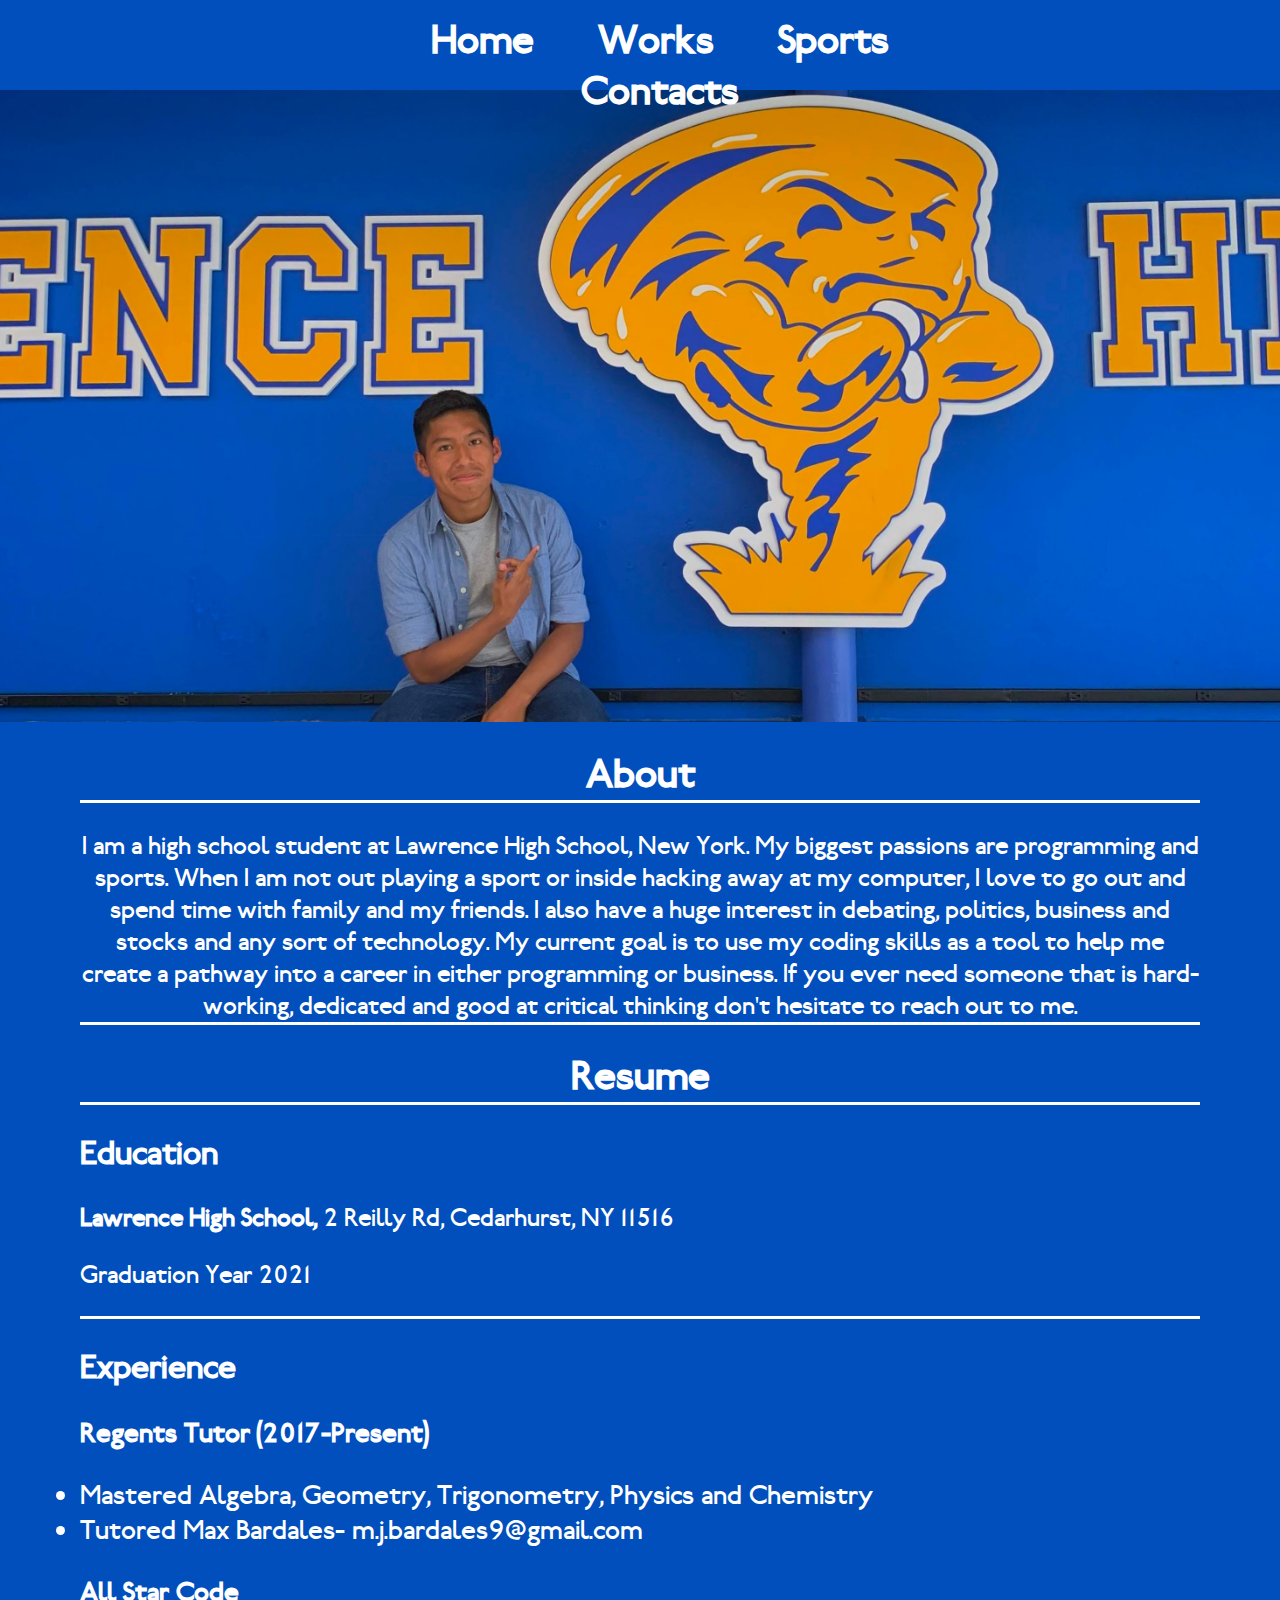
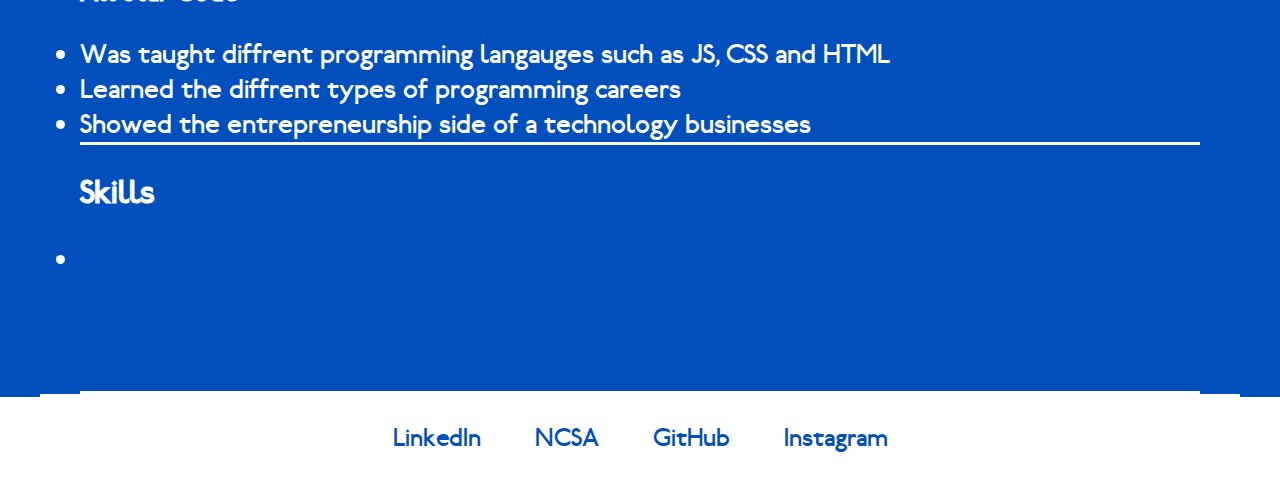
==== frontPage/index.html @ edbd0137 "startSportPage" ====
<!DOCTYPE html>
<html lang="en">
<head>
    <meta charset="UTF-8">
    <meta name="viewport" content="width=device-width, initial-scale=1.0">
    <meta http-equiv="X-UA-Compatible" content="ie=edge">
    <!-- <script src="script.js"></script> -->
    <link rel="stylesheet" type="text/css" href="css/jose.css">
    <title>Jose Garcia</title>
</head>
<body>
    <div class="top">
        
        <ul style="list-style: none;">
                <li><a href="index.html"><strong>Home</strong></a></li>
                <li><a href="sportsPage/sports.html"><strong>Works</strong></a></li>
                <li><a href="default.asp"><strong>Sports</strong></a></li>
                <li><a href="contact.asp"><strong>Contacts</strong></a></li>
        </ul>
        <!-- <h1 id="Name">Jose Garcia</h1> -->
    </div>

    <div > 
        <div class="about">
        <h1 class="body"> About</h1>
        <p class="body">
                I am a high school student at Lawrence High School, New York. My biggest passions are programming and sports. When I am not out playing a sport or inside hacking away at my computer, I love to go out and spend time with family and my friends. I also have a huge interest in debating, politics, business and stocks and any sort of technology. My current goal is to use my coding skills as a tool to help me create a pathway into a career in either programming or business. If you ever need someone that is hard-working, dedicated and good at critical thinking don't hesitate to reach out to me.
        </p>
        </div>
    </div>
    
    <div class="body">
        <h1 class="body">Resume</h1>
        <div class="body">
            <h2> Education</h2>
            <p class="left"> <strong>Lawrence High School,</strong> 2 Reilly Rd, Cedarhurst, NY 11516</p>
            <p class="left">Graduation Year 2021</p>
        </div>

        <div class="body">
            <h2>Experience</h2>
            <h3>Regents Tutor (2017-Present) </h3>
            <li class="bullets">Mastered Algebra, Geometry, Trigonometry, Physics and Chemistry
            </li>
            <li class="bullets">Tutored Max Bardales- m.j.bardales9@gmail.com</li>
            <h3>All Star Code </h3>
            <li class="bullets"> Was taught diffrent programming langauges such as JS, CSS and HTML</li>
            <li class="bullets"> Learned the diffrent types of programming careers</li>
            <li class="bullets"> Showed the entrepreneurship side of a technology businesses</li>
        </div>

        <div class="body">
            <h2>Skills</h2>
            <li class="bullets"></li>
            <p id="PDF">Resume PDF</p>
        </div>
    </div>
    <footer>
        <p>LinkedIn</p>
        <p>NCSA</p>
        <p>GitHub</p>
        <p>Instagram</p>
    </footer>
    
</body>
</html>
---- frontPage/css/jose.css ----
@font-face {
    font-family: 'railwayregular';
    src: url('railway-webfont.woff2') format('woff2'),
         url('railway-webfont.woff') format('woff');
    font-weight: normal;
    font-style: normal;

}

body{
    margin: 0;
    background-color: #014FBC;
    color: white;
    font-family: "railwayregular";
}
.top{
    text-align: center;
    background-image: url("header.jpg");
    background-repeat:no-repeat;
    /* background-size: 1283.85px 722px; */
    background-size: 100% auto;
    height: 722px;
    background-attachment: fixed;
    background-position: center;
}
/* #jose{
    display: inline-block;
    position: absolute;
    text-align: center;
    top:90%;
} */

ul{
    list-style-type: none;
    overflow: hidden;
    position: absolute;
    float: none;
    left: 50%;
    transform: translate(-50%, -50%);
    top: 5.5%;
    word-spacing: 60px;
    text-align: center;
}
li{
    display: inline-block;
    
} 
li a{
    font-family: inherit;
    color: white;
    text-decoration: none;
    font-size: 40px;
    text-align: center;
}
.about{
    text-align: center;
    margin-left: 40px;
    margin-right: 40px;
}
.body{
    text-align: center;
    margin-left: 40px;
    margin-right: 40px;
    border-bottom: solid;
    border-color: white;
}
p{
    font-size: 25px;
}
h1{
    font-size: 40px;
}
h2{
    text-align: left;
    font-size: 33px;
}
h3{
    text-align: left;
    font-size: 27px;
}
.left{
    text-align: left;
    font-size: 25px;
}
.bullets{
    display: list-item;
    text-align: left;
    font-size: 27px;
}
#PDF{
    margin-right: 1100px;
    margin-left: 100px;
    border-color: white;
    background-color: white;
    color: #014FBC;
}
footer{
    background-color: white;
    bottom: 0;
    width: 100%;
    margin: 0;
    word-spacing: 50px;
    text-align: center;
}
footer > p{
    
    color: #014FBC;
    display: inline-block;
    
}
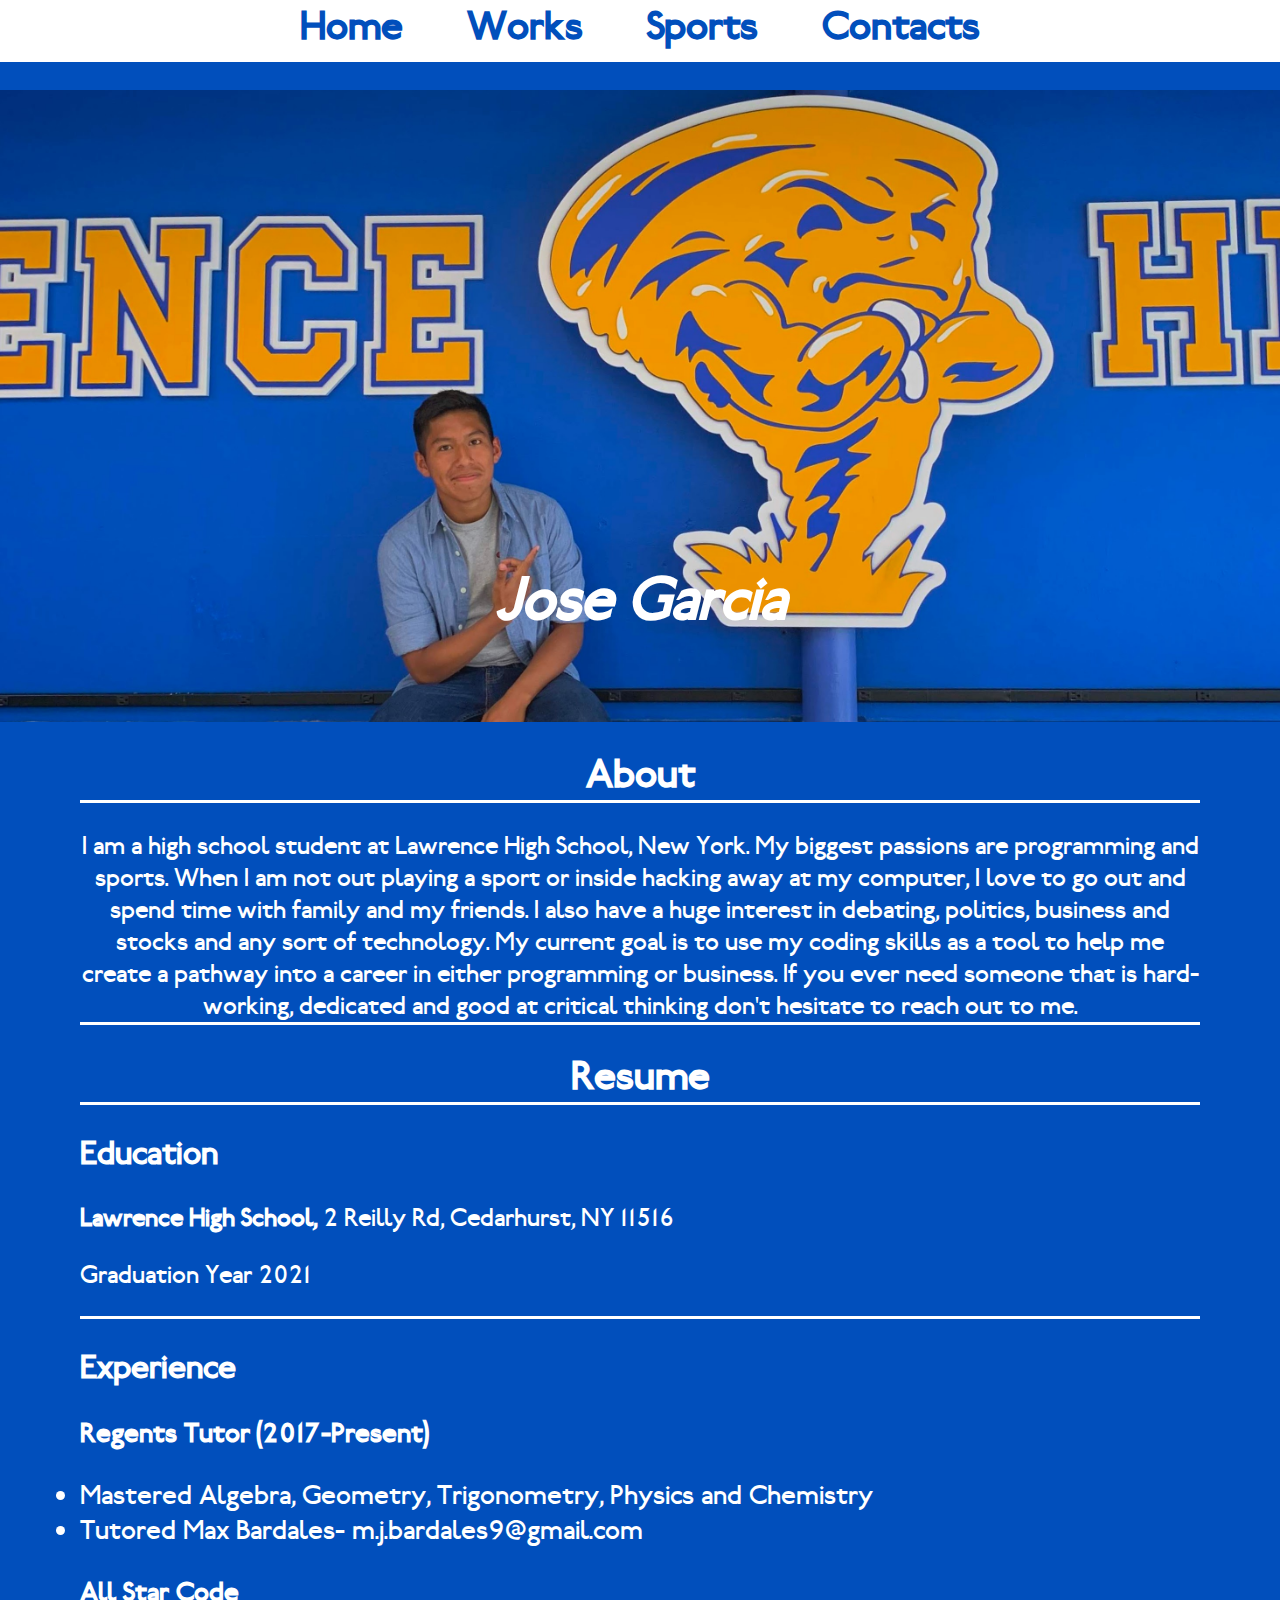
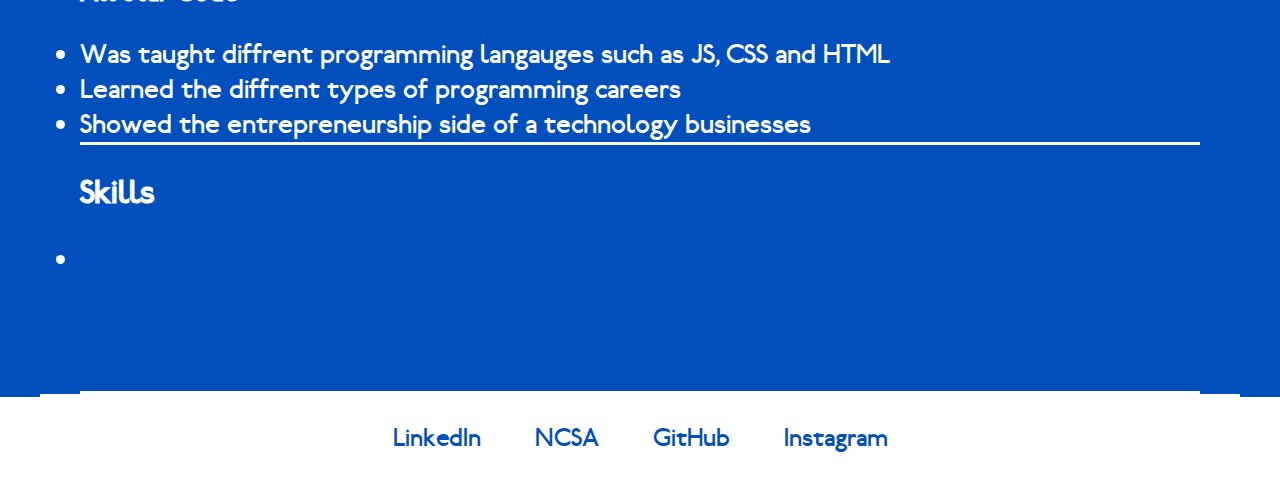
==== commit 8eea5af1: "sportspage" ====
--- a/frontPage/index.html
+++ b/frontPage/index.html
@@ -10,14 +10,15 @@
 </head>
 <body>
     <div class="top">
-        
+        <h1 id="Name"><em>Jose Garcia</em></h1>
+
         <ul style="list-style: none;">
                 <li><a href="index.html"><strong>Home</strong></a></li>
-                <li><a href="sportsPage/sports.html"><strong>Works</strong></a></li>
-                <li><a href="default.asp"><strong>Sports</strong></a></li>
+                <li><a href="default.asp"><strong>Works</strong></a></li>
+                <li><a href="sportsPage/sports.html"><strong>Sports</strong></a></li>
                 <li><a href="contact.asp"><strong>Contacts</strong></a></li>
         </ul>
-        <!-- <h1 id="Name">Jose Garcia</h1> -->
+        
     </div>
 
     <div > 
@@ -52,7 +53,7 @@
         <div class="body">
             <h2>Skills</h2>
             <li class="bullets"></li>
-            <p id="PDF">Resume PDF</p>
+            <p id="PDF"><a target="_blank" href="css/Resume - Google Docs.PDF">Resume PDF</a></p>
         </div>
     </div>
     <footer>
--- a/frontPage/css/jose.css
+++ b/frontPage/css/jose.css
@@ -8,12 +8,13 @@
 }
 
 body{
-    margin: 0;
+    margin: 0px;
     background-color: #014FBC;
     color: white;
     font-family: "railwayregular";
 }
 .top{
+    margin-top: 0px;
     text-align: center;
     background-image: url("header.jpg");
     background-repeat:no-repeat;
@@ -23,21 +24,25 @@
     background-attachment: fixed;
     background-position: center;
 }
-/* #jose{
-    display: inline-block;
+#Name{
+    font-size: 60px;
     position: absolute;
-    text-align: center;
-    top:90%;
-} */
+    left: 50%;
+    transform: translate(-50%, -50%);
+    margin-top: 600px;
+}
 
 ul{
+    background-color: white;
+    width: 100%;
     list-style-type: none;
     overflow: hidden;
     position: absolute;
-    float: none;
+    position: fixed;
+    padding: 10px;
     left: 50%;
     transform: translate(-50%, -50%);
-    top: 5.5%;
+    top: 10px;
     word-spacing: 60px;
     text-align: center;
 }
@@ -47,7 +52,7 @@
 } 
 li a{
     font-family: inherit;
-    color: white;
+    color: #014FBC;
     text-decoration: none;
     font-size: 40px;
     text-align: center;
@@ -88,10 +93,15 @@
     font-size: 27px;
 }
 #PDF{
+    text-decoration: none;
     margin-right: 1100px;
     margin-left: 100px;
     border-color: white;
     background-color: white;
+    color: #014FBC;
+}
+p > a{
+    text-decoration: none;
     color: #014FBC;
 }
 footer{
